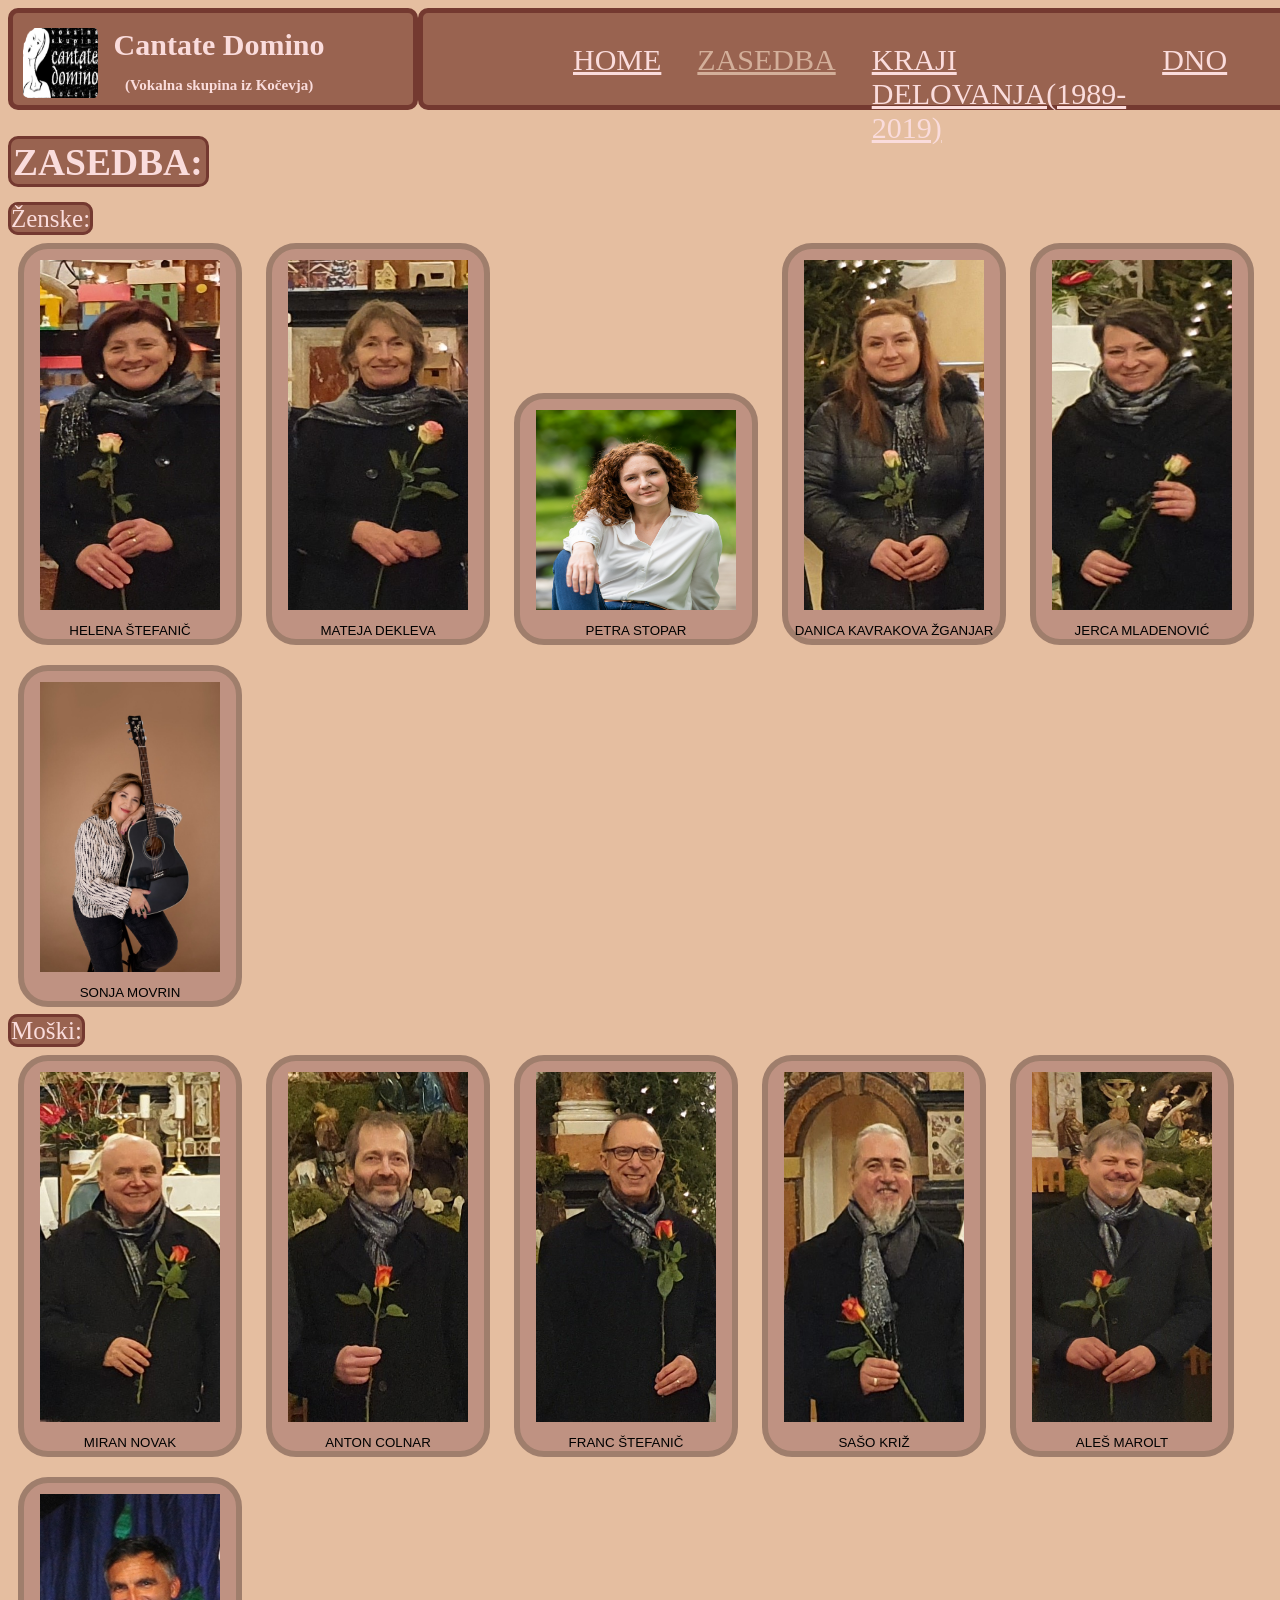
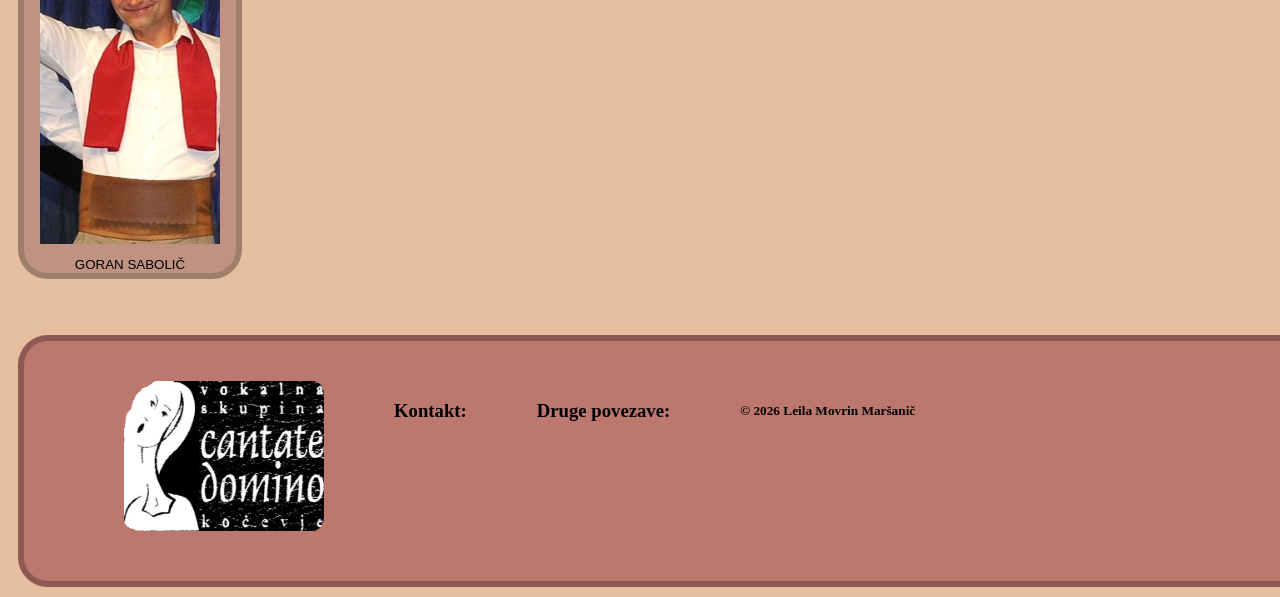
==== Cantate Domino (website)/pod1.html @ 4662f160 "commizt" ====
<!DOCTYPE html>
<html lang="en">
<head>
<title name="Top">Cantate Domino</title>
    <meta charset="UTF-8">
    <meta name="Avtor" content="Leila Movrin Maršanič">
    <link rel="stylesheet" href="Projekt.css"></link>
    <link rel="main" href="pod1.html"></link>
</head>
<body>






<div style="display: flex; position: sticky; top: 0px;">

<!-- NASLOV-->
<div id="width: 20%;">

 <div class="header" id="myHeader" style="width: 400px; height: 92px; display:flex;">

      <div id="slikaheader"><a href="CDL.png" >
        <img src="CDL.png" class="img1" alt="Slika" width="75" height="70">
      </a></div> <div><pre>  </pre></div>
      <div id="He"><pre></pre><h2 style="color:#FADCDC; font-size: 30px;">Cantate Domino<p style="color:#FADCDC; font-size: 15px;">(Vokalna skupina iz Kočevja)</p></h2></div>

  </div> 


</div> 




<!-- NAV BAR-->
<nav  style="width: 90%;">
<div style="padding: 30px 150px;   display:flex; font-size: 30px;  height: 30px; ">
<a href="Projekt.html" style="color:#FADCDC;">HOME</a><pre>  </pre>
<a href="pod1.html" style="color:#d3af9a;">ZASEDBA</a><pre>  </pre>
<a href="pod2.html" style="color:#FADCDC;">KRAJI DELOVANJA(1989-2019) </a><pre>  </pre>
<a href="#footer" style="color:#FADCDC;">DNO</a>
</div>
</nav>


</div>  

<br>

<!-- ZASEDBA--><br>
<div><div  style=" margin-top: -10px; height: 45px; color:#FADCDC; font-size: 25px; border: #743930 3px solid; border-radius: 10px; width: 195px; background-color: #996350;"><h2 style=" margin: 2px;" id="ZASEDBA">ZASEDBA:</h2></div><br>

 <label style=" margin-top: 10px; height: 35px; color:#FADCDC; font-size: 25px; border: #743930 3px solid; border-radius: 10px; width: 155px; background-color: #996350;">Ženske:</label><br>
    <div>
        <button id="openBtn"><img src="HELENA_ŠTEFANIČ.Sopran.jpg" style="margin: 10px;" class="img1" alt="Slika" width="180px" height="350px"><br>HELENA ŠTEFANIČ</button>
        <button id="MATEJAopenBtn"><img src="MATEJA_DEKLEVA.Sopran.jpg" style="margin: 10px;" class="img1" alt="Slika" width="180px" height="350px"><br>MATEJA DEKLEVA</button>
        <button id="PETRAopenBtn"><img src="PETRA_STOPAR.Sopran.png"  style="margin: 10px;"class="img1" alt="Slika" width="200px" height="200px" ><br>PETRA STOPAR</button>
        <button id="DANICAopenBtn"><img src="DANICA_KAVRAKOVA_ŽGANJAR.Alt.jpg"  style="margin: 10px;"class="img1" alt="Slika" width="180px" height="350px"><br>DANICA KAVRAKOVA ŽGANJAR</button>
        <button id="JERCAopenBtn"><img src="JERCA_MLADENOVIĆ.Alt.jpg"  style="margin: 10px;"class="img1" alt="Slika" width="180px" height="350px"><br>JERCA MLADENOVIĆ</button>
        <button id="SONJAopenBtn"><img src="SONJA_MOVRIN.Alt.jpg"  style="margin: 10px;"class="img1" alt="Slika" width="180px" height="290px"><br>SONJA MOVRIN</button>
    </div>

 <label style=" margin-top: 10px; height: 35px; color:#FADCDC; font-size: 25px; border: #743930 3px solid; border-radius: 10px; width: 155px; background-color: #996350;">Moški:</label><br>
    <div>
        <button id="MIRANopenBtn"><img src="MIRAN_NOVAK.Tenor.jpg"  style="margin: 10px;" class="img1" alt="Slika"width="180px" height="350px"><br>MIRAN NOVAK</button>
        <button id="ANTONopenBtn"><img src="ANTON COLNAR.Bas"  style="margin: 10px;"class="img1" alt="Slika" width="180px" height="350px"><br>ANTON COLNAR</button>
        <button id="FRANCopenBtn"><img src="FRANC_ŠTEFANIČ.Bas"  style="margin: 10px;" class="img1" alt="Slika" width="180px" height="350px"><br>FRANC ŠTEFANIČ</button>
        <button id="SAŠOopenBtn"><img src="SAŠO KRIŽ – tenor.jpg" style="margin: 10px;" class="img1" alt="Slika" width="180px" height="350px"><br>SAŠO KRIŽ</button>
        <button id="ALEŠopenBtn"><img src="ALEŠ MAROLT – bas.jpg" style="margin: 10px;" class="img1" alt="Slika" width="180px" height="350px"><br>ALEŠ MAROLT</button>
        <button id="GORANopenBtn"><img src="GORAN SABOLIČ – bariton.jpg"  style="margin: 10px;" class="img1" alt="Slika" width="180px" height="350px"><br>GORAN SABOLIČ</button>
    </div>

<script>
// Počakamo, da se naloži celoten DOM
document.addEventListener("DOMContentLoaded", function() {
 //HELENA
  const modal = document.getElementById("modal");
  const openBtn = document.getElementById("openBtn");
  const closeBtn = document.querySelector(".close");
 //MATEJA
  const MATEJAmodal = document.getElementById("MATEJAmodal");
  const MATEJAopenBtn = document.getElementById("MATEJAopenBtn");
  const MATEJAcloseBtn = document.querySelector(".MATEJAclose");

 //PETRA
  const PETRAmodal = document.getElementById("PETRAmodal");
  const PETRAopenBtn = document.getElementById("PETRAopenBtn");
  const PETRAcloseBtn = document.querySelector(".PETRAclose");
 
 //DANICA
  const DANICAmodal = document.getElementById("DANICAmodal");
  const DANICAopenBtn = document.getElementById("DANICAopenBtn");
  const DANICAcloseBtn = document.querySelector(".DANICAclose");
 //JERCA
  const JERCAmodal = document.getElementById("JERCAmodal");
  const JERCAopenBtn = document.getElementById("JERCAopenBtn");
  const JERCAcloseBtn = document.querySelector(".JERCAclose");
 //SONJA
  const SONJAmodal = document.getElementById("SONJAmodal");
  const SONJAopenBtn = document.getElementById("SONJAopenBtn");
  const SONJAcloseBtn = document.querySelector(".SONJAclose");

 //MIRAN
  const MIRANmodal = document.getElementById("MIRANmodal");
  const MIRANopenBtn = document.getElementById("MIRANopenBtn");
  const MIRANcloseBtn = document.querySelector(".MIRANclose");
 //ANTON
  const ANTONmodal = document.getElementById("ANTONmodal");
  const ANTONopenBtn = document.getElementById("ANTONopenBtn");
  const ANTONcloseBtn = document.querySelector(".ANTONclose");
 //FRANC
  const FRANCmodal = document.getElementById("FRANCmodal");
  const FRANCopenBtn = document.getElementById("FRANCopenBtn");
  const FRANCcloseBtn = document.querySelector(".FRANCclose");
 //SAŠO
  const SAŠOmodal = document.getElementById("SAŠOmodal");
  const SAŠOopenBtn = document.getElementById("SAŠOopenBtn");
  const SAŠOcloseBtn = document.querySelector(".SAŠOclose");

 //ALEŠ
  const ALEŠmodal = document.getElementById("ALEŠmodal");
  const ALEŠopenBtn = document.getElementById("ALEŠopenBtn");
  const ALEŠcloseBtn = document.querySelector(".ALEŠclose");

 //GORAN
  const GORANmodal = document.getElementById("GORANmodal");
  const GORANopenBtn = document.getElementById("GORANopenBtn");
  const GORANcloseBtn = document.querySelector(".GORANclose");

 ////////////////////////////////////////////////////////////////////////////

  //HELENA

  // Odpri modal ob kliku na gumb
  openBtn.addEventListener("click", function () {
    modal.style.display = "block";
  });

  // Zapri modal ob kliku na X
  closeBtn.addEventListener("click", function () {
    modal.style.display = "none";
  });

  // Zapri modal, če kliknemo izven vsebine
  window.addEventListener("click", function (event) {
    if (event.target === modal) {
      modal.style.display = "none";
    }
  });


 //MATEJA
  // Odpri modal ob kliku na gumb
  MATEJAopenBtn.addEventListener("click", function () {
    MATEJAmodal.style.display = "block";
  });

  // Zapri modal ob kliku na X
  MATEJAcloseBtn.addEventListener("click", function () {
    MATEJAmodal.style.display = "none";
  });

  // Zapri modal, če kliknemo izven vsebine
  window.addEventListener("click", function (event) {
    if (event.target === MATEJAmodal) {
      MATEJAmodal.style.display = "none";
    }
  });



 //PETRA
   // Odpri modal ob kliku na gumb
  PETRAopenBtn.addEventListener("click", function () {
    PETRAmodal.style.display = "block";
  });

  // Zapri modal ob kliku na X
  PETRAcloseBtn.addEventListener("click", function () {
    PETRAmodal.style.display = "none";
  });

  // Zapri modal, če kliknemo izven vsebine
  window.addEventListener("click", function (event) {
    if (event.target === PETRAmodal) {
      PETRAmodal.style.display = "none";
    }
  });
 

 //DANICA
   // Odpri modal ob kliku na gumb
  DANICAopenBtn.addEventListener("click", function () {
    DANICAmodal.style.display = "block";
  });

  // Zapri modal ob kliku na X
  DANICAcloseBtn.addEventListener("click", function () {
    DANICAmodal.style.display = "none";
  });

  // Zapri modal, če kliknemo izven vsebine
  window.addEventListener("click", function (event) {
    if (event.target === DANICAmodal) {
      DANICAmodal.style.display = "none";
    }
  });


 //JERCA
  // Odpri modal ob kliku na gumb
  JERCAopenBtn.addEventListener("click", function () {
    JERCAmodal.style.display = "block";
  });

  // Zapri modal ob kliku na X
  JERCAcloseBtn.addEventListener("click", function () {
    JERCAmodal.style.display = "none";
  });

  // Zapri modal, če kliknemo izven vsebine
  window.addEventListener("click", function (event) {
    if (event.target === JERCAmodal) {
      JERCAmodal.style.display = "none";
    }
  });

 //SONJA
   // Odpri modal ob kliku na gumb
  SONJAopenBtn.addEventListener("click", function () {
    SONJAmodal.style.display = "block";
  });

  // Zapri modal ob kliku na X
  SONJAcloseBtn.addEventListener("click", function () {
    SONJAmodal.style.display = "none";
  });

  // Zapri modal, če kliknemo izven vsebine
  window.addEventListener("click", function (event) {
    if (event.target === SONJAmodal) {
      SONJAmodal.style.display = "none";
    }
  });


 //MIRAN
  // Odpri modal ob kliku na gumb
  MIRANopenBtn.addEventListener("click", function () {
    MIRANmodal.style.display = "block";
  });

  // Zapri modal ob kliku na X
  MIRANcloseBtn.addEventListener("click", function () {
    MIRANmodal.style.display = "none";
  });

  // Zapri modal, če kliknemo izven vsebine
  window.addEventListener("click", function (event) {
    if (event.target === MIRANmodal) {
      MIRANmodal.style.display = "none";
    }
  });

 //ANTON
   // Odpri modal ob kliku na gumb
  ANTONopenBtn.addEventListener("click", function () {
    ANTONmodal.style.display = "block";
  });

  // Zapri modal ob kliku na X
  ANTONcloseBtn.addEventListener("click", function () {
    ANTONmodal.style.display = "none";
  });

  // Zapri modal, če kliknemo izven vsebine
  window.addEventListener("click", function (event) {
    if (event.target === ANTONmodal) {
      ANTONmodal.style.display = "none";
    }
  });

 //FRANC
   // Odpri modal ob kliku na gumb
  FRANCopenBtn.addEventListener("click", function () {
    FRANCmodal.style.display = "block";
  });

  // Zapri modal ob kliku na X
  FRANCcloseBtn.addEventListener("click", function () {
    FRANCmodal.style.display = "none";
  });

  // Zapri modal, če kliknemo izven vsebine
  window.addEventListener("click", function (event) {
    if (event.target === FRANCmodal) {
      FRANCmodal.style.display = "none";
    }
  });

 //SAŠO
   // Odpri modal ob kliku na gumb
  SAŠOopenBtn.addEventListener("click", function () {
    SAŠOmodal.style.display = "block";
  });

  // Zapri modal ob kliku na X
  SAŠOcloseBtn.addEventListener("click", function () {
    SAŠOmodal.style.display = "none";
  });

  // Zapri modal, če kliknemo izven vsebine
  window.addEventListener("click", function (event) {
    if (event.target === SAŠOmodal) {
      SAŠOmodal.style.display = "none";
    }
  });

  //ALEŠ
   // Odpri modal ob kliku na gumb
  ALEŠopenBtn.addEventListener("click", function () {
    ALEŠmodal.style.display = "block";
  });

  // Zapri modal ob kliku na X
  ALEŠcloseBtn.addEventListener("click", function () {
    ALEŠmodal.style.display = "none";
  });

  // Zapri modal, če kliknemo izven vsebine
  window.addEventListener("click", function (event) {
    if (event.target === ALEŠmodal) {
      ALEŠmodal.style.display = "none";
    }
  });

 //GORAN
   // Odpri modal ob kliku na gumb
  GORANopenBtn.addEventListener("click", function () {
    GORANmodal.style.display = "block";
  });

  // Zapri modal ob kliku na X
  GORANcloseBtn.addEventListener("click", function () {
    GORANmodal.style.display = "none";
  });

  // Zapri modal, če kliknemo izven vsebine
  window.addEventListener("click", function (event) {
    if (event.target === GORANmodal) {
      GORANmodal.style.display = "none";
    }
  });

});

 </script>

 <!--Ženke-->
   <!-- Modal okno-HELENA ŠTEFANIČ -->
   <div id="modal" class="modal">
     <div class="modal-content">
       <span class="close">&times;</span>
       <a href="HELENA_ŠTEFANIČ.Sopran.jpg"><img src="HELENA_ŠTEFANIČ.Sopran.jpg" class="img1" alt="Slika" width="180px" height="350px"></a>
       <p>HELENA ŠTEFANIČ-Sopran</p>
     </div>
    </div>
    <!-- Modal okno-MATEJA DEKLEVA -->
   <div id="MATEJAmodal" class="modal">
     <div class="modal-content">
       <span class="MATEJAclose">&times;</span>
       <a href="MATEJA_DEKLEVA.Sopran.jpg"><img src="MATEJA_DEKLEVA.Sopran.jpg" class="img1" alt="Slika"width="180px" height="350px"></a>
       <p>MATEJA DEKLEVA-Sopran</p>
     </div>
    </div>
    <!-- Modal okno-PETRA STOPAR -->
   <div id="PETRAmodal" class="modal">
     <div class="modal-content">
       <span class="PETRAclose">&times;</span>
       <a href="PETRA_STOPAR.Sopran.png"><img src="PETRA_STOPAR.Sopran.png" class="img1" alt="Slika" width="200px" height="200px"></a>
       <p>PETRA STOPAR-Sopran</p>
     </div>
    </div>
    <!-- Modal okno-DANICA KAVRAKOVA ŽGANJAR -->
   <div id="DANICAmodal" class="modal">
     <div class="modal-content">
       <span class="DANICAclose">&times;</span>
       <a href="DANICA_KAVRAKOVA_ŽGANJAR.Alt.jpg"><img src="DANICA_KAVRAKOVA_ŽGANJAR.Alt.jpg" class="img1" alt="Slika" width="180px" height="350px"></a>
       <p>DANICA KAVRAKOVA ŽGANJAR-Alt</p>
     </div>
    </div>
    <!-- Modal okno-JERCA MLADENOVIĆ -->
   <div id="JERCAmodal" class="modal">
     <div class="modal-content">
       <span class="JERCAclose">&times;</span>
       <a href="JERCA_MLADENOVIĆ.Alt.jpg"><img src="JERCA_MLADENOVIĆ.Alt.jpg" class="img1" alt="Slika" width="180px" height="350px"></a>
       <p>JERCA MLADENOVIĆ-Alt</p>
     </div>
    </div>
    <!-- Modal okno-SONJA MOVRIN -->
   <div id="SONJAmodal" class="modal">
     <div class="modal-content">
       <span class="SONJAclose">&times;</span>
       <a href="SONJA_MOVRIN.Alt.jpg"><img src="SONJA_MOVRIN.Alt.jpg" class="img1" alt="Slika" width="180px" height="290px"></a>
       <p>SONJA MOVRIN-Alt</p>
     </div>
    </div>
 <!--Moški-->
       <!-- Modal okno-MIRAN NOVAK -->
   <div id="MIRANmodal" class="modal">
     <div class="modal-content">
       <span class="MIRANclose">&times;</span>
       <a href="MIRAN_NOVAK.Tenor.jpg"><img src="MIRAN_NOVAK.Tenor.jpg" class="img1" alt="Slika"width="180px" height="350px"></a>
       <p>MIRAN NOVAK-Tenor</p>
     </div>
    </div>
    <!-- Modal okno-ANTON COLNAR -->
   <div id="ANTONmodal" class="modal">
     <div class="modal-content">
       <span class="ANTONclose">&times;</span>
       <a href="ANTON COLNAR.Bas"><img src="ANTON COLNAR.Bas" class="img1" alt="Slika" width="180px" height="350px"></a>
       <p>ANTON COLNAR-Bas</p>
     </div>
    </div>
    <!-- Modal okno-FRANC ŠTEFANIČ -->
   <div id="FRANCmodal" class="modal">
     <div class="modal-content">
       <span class="FRANCclose">&times;</span>
       <a href="FRANC_ŠTEFANIČ.Bas"><img src="FRANC_ŠTEFANIČ.Bas" class="img1" alt="Slika" width="180px" height="350px"></a>
       <p>FRANC ŠTEFANIČ-Bas</p>
     </div>
    </div>
    <!-- Modal okno-SAŠO KRIŽ -->
   <div id="SAŠOmodal" class="modal">
     <div class="modal-content">
       <span class="SAŠOclose">&times;</span>
       <a href="SAŠO KRIŽ – tenor.jpg"><img src="SAŠO KRIŽ – tenor.jpg" class="img1" alt="Slika" width="180px" height="350px"></a>
       <p>SAŠO KRIŽ-Tenor(Pridruži se nam pri posameznih projektih)</p>
     </div>
    </div>
    <!-- Modal okno-ALEŠ MAROLT-->
   <div id="ALEŠmodal" class="modal">
     <div class="modal-content">
       <span class="ALEŠclose">&times;</span>
       <a href="ALEŠ MAROLT – bas.jpg"><img src="ALEŠ MAROLT – bas.jpg" class="img1" alt="Slika" width="180px" height="350px"></a>
       <p>ALEŠ MAROLT-Bas(Pridruži se nam pri posameznih projektih)</p>
     </div>
    </div>
    <!-- Modal okno-GORAN SABOLIČ -->
   <div id="GORANmodal" class="modal">
     <div class="modal-content">
       <span class="GORANclose">&times;</span>
       <a href="GORAN SABOLIČ – bariton.jpg"><img src="GORAN SABOLIČ – bariton.jpg" class="img1" alt="Slika" width="180px" height="350px"></a>
       <p>GORAN SABOLIČ-Bariton(Pridruži se nam pri posameznih projektih)</p>
     </div>
    </div>
</div>
<br> <br>


<!-- DNO/FOOTER-->
<footer>
<div id="footer">
    <div class="item-fs">
    <img width="200" height="150" src="CDL.png" class="img1" alt="Slika">
    </div>

    <div class="item-f">
    <h3>Kontakt:</h3>
    </div>

    <div class="item-f">
    <h3>Druge povezave:</h3>
    </div>
    
    <div class="item-f">
    <h5>© 2026 Leila Movrin Maršanič</h5>
    </div>
</div>     
</footer>
    </body>
</html>
---- Cantate Domino (website)/Projekt.css ----
.modal {
  display: none; 
  position: fixed;
  z-index: 1000;
  left: 0;
  top: 0;
  width: 100%;
  height: 100%;
  background-color: rgba(0,0,0,0.5);
}

.modal-content {
  background-color: #c9a497; 
  border: 6px solid #9f7e6c;   
  width: 300px;
  margin: 15% auto;
  padding: 20px;
  position: relative;
  border-radius: 8px;                    
}

.MATEJAmodal-content {
  background-color: #c9a497; 
  border: 6px solid #9f7e6c;   
  width: 300px;
  margin: 15% auto;
  padding: 20px;
  position: relative;
  border-radius: 8px;                    
}

.PETRAmodal-content {
  background-color: #c9a497; 
  border: 6px solid #9f7e6c;   
  width: 300px;
  margin: 15% auto;
  padding: 20px;
  position: relative;
  border-radius: 8px;                    
}

.DANICAmodal-content {
  background-color: #c9a497; 
  border: 6px solid #9f7e6c;   
  width: 300px;
  margin: 15% auto;
  padding: 20px;
  position: relative;
  border-radius: 8px;                    
}

.JERICAmodal-content {
  background-color: #c9a497; 
  border: 6px solid #9f7e6c;   
  width: 300px;
  margin: 15% auto;
  padding: 20px;
  position: relative;
  border-radius: 8px;                    
}

.SONJAmodal-content {
  background-color: #c9a497; 
  border: 6px solid #9f7e6c;   
  width: 300px;
  margin: 15% auto;
  padding: 20px;
  position: relative;
  border-radius: 8px;                    
}

.MIRANmodal-content {
  background-color: #c9a497; 
  border: 6px solid #9f7e6c;   
  width: 300px;
  margin: 15% auto;
  padding: 20px;
  position: relative;
  border-radius: 8px;                    
}

.ANTONmodal-content {
  background-color: #c9a497; 
  border: 6px solid #9f7e6c;   
  width: 300px;
  margin: 15% auto;
  padding: 20px;
  position: relative;
  border-radius: 8px;                    
}

.FRANCmodal-content {
  background-color: #c9a497; 
  border: 6px solid #9f7e6c;   
  width: 300px;
  margin: 15% auto;
  padding: 20px;
  position: relative;
  border-radius: 8px;                    
}

.SAŠOmodal-content {
  background-color: #c9a497; 
  border: 6px solid #9f7e6c;   
  width: 300px;
  margin: 15% auto;
  padding: 20px;
  position: relative;
  border-radius: 8px;                    
}

.ALEŠmodal-content {
  background-color: #c9a497; 
  border: 6px solid #9f7e6c;   
  width: 300px;
  margin: 15% auto;
  padding: 20px;
  position: relative;
  border-radius: 8px;
                      
}

.GORANmodal-content {
  background-color: #c9a497; 
  border: 6px solid #9f7e6c;   
  width: 300px;
  margin: 15% auto;
  padding: 20px;
  position: relative;
  border-radius: 8px;                
  color: #FADCDC;    
}


.modal-content2 {
  background-color: #bc776e; 
  border: 6px solid #8d5952;   
  width: 700px;
  margin: 10% auto;
  padding: 20px;
  position: relative;
  border-radius: 8px;                    
}

.modal-content7 {
  background-color: #bc776e; 
  border: 6px solid #8d5952;   
  width: 700px;
  margin: 5% auto;
  padding: 20px;
  position: relative;
  border-radius: 8px;                    
}
.modal-content22 {
  background-color: #bc776e; 
  border: 6px solid #8d5952;   
  width: 1200px;
  margin: 10% auto;
  padding: 20px;
  position: relative;
  border-radius: 8px;                    
}
/*----------------------------------------------------------------------------------------------------------*/
.close {
  position: absolute;
  right: 10px;
  top: 5px;
  font-size: 22px;
  cursor: pointer;
}

.MATEJAclose {
  position: absolute;
  right: 10px;
  top: 5px;
  font-size: 22px;
  cursor: pointer;
}

.PETRAclose {
  position: absolute;
  right: 10px;
  top: 5px;
  font-size: 22px;
  cursor: pointer;
}

.DANICAclose {
  position: absolute;
  right: 10px;
  top: 5px;
  font-size: 22px;
  cursor: pointer;
}

.JERCAclose {
  position: absolute;
  right: 10px;
  top: 5px;
  font-size: 22px;
  cursor: pointer;
}

.SONJAclose {
  position: absolute;
  right: 10px;
  top: 5px;
  font-size: 22px;
  cursor: pointer;
}

.MIRANclose {
  position: absolute;
  right: 10px;
  top: 5px;
  font-size: 22px;
  cursor: pointer;
}

.ANTONclose {
  position: absolute;
  right: 10px;
  top: 5px;
  font-size: 22px;
  cursor: pointer;
}

.FRANCclose {
  position: absolute;
  right: 10px;
  top: 5px;
  font-size: 22px;
  cursor: pointer;
}

.SAŠOclose {
  position: absolute;
  right: 10px;
  top: 5px;
  font-size: 22px;
  cursor: pointer;
}

.ALEŠclose {
  position: absolute;
  right: 10px;
  top: 5px;
  font-size: 22px;
  cursor: pointer;
}

.GORANclose {
  position: absolute;
  right: 10px;
  top: 5px;
  font-size: 22px;
  cursor: pointer;
}

.close2 {
  position: absolute;
  right: 10px;
  top: 5px;
  font-size: 22px;
  cursor: pointer;
}

.close2 {
  position: absolute;
  right: 10px;
  top: 5px;
  font-size: 22px;
  cursor: pointer;
}

.close3 {
  position: absolute;
  right: 10px;
  top: 5px;
  font-size: 22px;
  cursor: pointer;
}

.close4 {
  position: absolute;
  right: 10px;
  top: 5px;
  font-size: 22px;
  cursor: pointer;
}

.close5 {
  position: absolute;
  right: 10px;
  top: 5px;
  font-size: 22px;
  cursor: pointer;
}

.close6 {
  position: absolute;
  right: 10px;
  top: 5px;
  font-size: 22px;
  cursor: pointer;
}

.close7 {
  position: absolute;
  right: 10px;
  top: 5px;
  font-size: 22px;
  cursor: pointer;
}

.close8 {
  position: absolute;
  right: 10px;
  top: 5px;
  font-size: 22px;
  cursor: pointer;
}

.close9 {
  position: absolute;
  right: 10px;
  top: 5px;
  font-size: 22px;
  cursor: pointer;
}

.close10 {
  position: absolute;
  right: 10px;
  top: 5px;
  font-size: 22px;
  cursor: pointer;
}

.close11 {
  position: absolute;
  right: 10px;
  top: 5px;
  font-size: 22px;
  cursor: pointer;
}

.close12 {
  position: absolute;
  right: 10px;
  top: 5px;
  font-size: 22px;
  cursor: pointer;
}

.close13 {
  position: absolute;
  right: 10px;
  top: 5px;
  font-size: 22px;
  cursor: pointer;
}

.close14 {
  position: absolute;
  right: 10px;
  top: 5px;
  font-size: 22px;
  cursor: pointer;
}

.close15 {
  position: absolute;
  right: 10px;
  top: 5px;
  font-size: 22px;
  cursor: pointer;
}

.close16 {
  position: absolute;
  right: 10px;
  top: 5px;
  font-size: 22px;
  cursor: pointer;
}

.close17 {
  position: absolute;
  right: 10px;
  top: 5px;
  font-size: 22px;
  cursor: pointer;
}

.close18 {
  position: absolute;
  right: 10px;
  top: 5px;
  font-size: 22px;
  cursor: pointer;
}

.close19 {
  position: absolute;
  right: 10px;
  top: 5px;
  font-size: 22px;
  cursor: pointer;
}

.close20 {
  position: absolute;
  right: 10px;
  top: 5px;
  font-size: 22px;
  cursor: pointer;
}

.close21 {
  position: absolute;
  right: 10px;
  top: 5px;
  font-size: 22px;
  cursor: pointer;
}

.close22 {
  position: absolute;
  right: 10px;
  top: 5px;
  font-size: 22px;
  cursor: pointer;
}

.close23 {
  position: absolute;
  right: 10px;
  top: 5px;
  font-size: 22px;
  cursor: pointer;
}

.close24 {
  position: absolute;
  right: 10px;
  top: 5px;
  font-size: 22px;
  cursor: pointer;
}

#He{
  text-align: center;
  margin:-10px;
  display: inline;

}
#myHeader{
  display: flex;
  background-color: #996350;
  border-radius: 10px;
  border: #743930 5px solid;
  
  
}
#slikaheader{
  width:75px;
  height: 70px;
  border-radius: 10px;
  padding: 15px 10px;
}
#mymainheader{
  top: 0;
  display: flex; 
  text-align: right; 
  height: 150px; 
}

body {
  background-color: #E5BEA0;
}

nav {
  background-color: #996350;
  border: #743930 5px solid;
  border-radius: 10px;
  padding-top: 0px;
  top: 0;
}
#openBtn {
  text-align: center;
  border:  #9f7e6c 6px solid; 
  border-radius:30px; 
  background-color:#bf9282 ;
  margin: 10px;
}

 #MATEJAopenBtn {
  text-align: center;
  border:  #9f7e6c 6px solid; 
  border-radius:30px; 
  background-color:#bf9282 ;
  margin: 10px;
}

#PETRAopenBtn {
  text-align: center;
  border:  #9f7e6c 6px solid; 
  border-radius:30px; 
  background-color:#bf9282 ;
  margin: 10px;
}

#DANICAopenBtn {
  text-align: center;
  border:  #9f7e6c 6px solid; 
  border-radius:30px; 
  background-color:#bf9282 ;
  margin: 10px;
}

#JERCAopenBtn {
  text-align: center;
  border:  #9f7e6c 6px solid; 
  border-radius:30px; 
  background-color:#bf9282 ;
  margin: 10px;
}

#SONJAopenBtn {
  text-align: center;
  border:  #9f7e6c 6px solid; 
  border-radius:30px; 
  background-color:#bf9282 ;
  margin: 10px;
}

#MIRANopenBtn {
  text-align: center;
  border:  #9f7e6c 6px solid; 
  border-radius:30px; 
  background-color:#bf9282 ;
  margin: 10px;
}

#ANTONopenBtn {
  text-align: center;
  border:  #9f7e6c 6px solid; 
  border-radius:30px; 
  background-color:#bf9282 ;
  margin: 10px;
}

#FRANCopenBtn {
  text-align: center;
  border:  #9f7e6c 6px solid; 
  border-radius:30px; 
  background-color:#bf9282 ;
  margin: 10px;
}

#SAŠOopenBtn {
  text-align: center;
  border:  #9f7e6c 6px solid; 
  border-radius:30px; 
  background-color:#bf9282 ;
  margin: 10px;
}

#ALEŠopenBtn {
  text-align: center;
  border:  #9f7e6c 6px solid; 
  border-radius:30px; 
  background-color:#bf9282 ;
  margin: 10px;
}

#GORANopenBtn {
  text-align: center;
  border:  #9f7e6c 6px solid; 
  border-radius:30px; 
  background-color:#bf9282 ;
  margin: 10px;
}

#openBtn2 {
  text-align: center;
  border:  #8d5952 6px solid; 
  border-radius:30px; 
  background-color:#bc776e ;
  margin: 10px;
  height: 300px;
  width: 400px;
}

#openBtn3 {
  text-align: center;
  border:  #8d5952 6px solid; 
  border-radius:30px; 
  background-color:#bc776e ;
  margin: 10px;
  height: 300px;
  width: 400px;
}

#openBtn4 {
  text-align: center;
  border:  #8d5952 6px solid; 
  border-radius:30px; 
  background-color:#bc776e ;
  margin: 10px;
  height: 300px;
  width: 400px;
}

#openBtn5 {
  text-align: center;
  border:  #8d5952 6px solid; 
  border-radius:30px; 
  background-color:#bc776e ;
  margin: 10px;
  height: 300px;
  width: 400px;
}

#openBtn6 {
  text-align: center;
  border:  #8d5952 6px solid; 
  border-radius:30px; 
  background-color:#bc776e ;
  margin: 10px;
  height: 300px;
  width: 400px;
}

#openBtn7 {
  text-align: center;
  border:  #8d5952 6px solid; 
  border-radius:30px; 
  background-color:#bc776e ;
  margin: 10px;
  height: 300px;
  width: 400px;
}

#openBtn8 {
  text-align: center;
  border:  #8d5952 6px solid; 
  border-radius:30px; 
  background-color:#bc776e ;
  margin: 10px;
  height: 300px;
  width: 400px;
}

#openBtn9 {
  text-align: center;
  border:  #8d5952 6px solid; 
  border-radius:30px; 
  background-color:#bc776e ;
  margin: 10px;
  height: 300px;
  width: 400px;
}

#openBtn10 {
  text-align: center;
  border:  #8d5952 6px solid; 
  border-radius:30px; 
  background-color:#bc776e ;
  margin: 10px;
  height: 300px;
  width: 400px;
}

#openBtn11 {
  text-align: center;
  border:  #8d5952 6px solid; 
  border-radius:30px; 
  background-color:#bc776e ;
  margin: 10px;
  height: 300px;
  width: 400px;
}
#openBtn12 {
  text-align: center;
  border:  #8d5952 6px solid; 
  border-radius:30px; 
  background-color:#bc776e ;
  margin: 10px;
  height: 300px;
  width: 400px;
}

#openBtn13 {
  text-align: center;
  border:  #8d5952 6px solid; 
  border-radius:30px; 
  background-color:#bc776e ;
  margin: 10px;
  height: 300px;
  width: 400px;
}

#openBtn14 {
  text-align: center;
  border:  #8d5952 6px solid; 
  border-radius:30px; 
  background-color:#bc776e ;
  margin: 10px;
  height: 300px;
  width: 400px;
}

#openBtn15 {
  text-align: center;
  border:  #8d5952 6px solid; 
  border-radius:30px; 
  background-color:#bc776e ;
  margin: 10px;
  height: 300px;
  width: 400px;
}

#openBtn16 {
  text-align: center;
  border:  #8d5952 6px solid; 
  border-radius:30px; 
  background-color:#bc776e ;
  margin: 10px;
  height: 300px;
  width: 400px;
}

#openBtn17 {
  text-align: center;
  border:  #8d5952 6px solid; 
  border-radius:30px; 
  background-color:#bc776e ;
  margin: 10px;
  height: 300px;
  width: 400px;
}

#openBtn18 {
  text-align: center;
  border:  #8d5952 6px solid; 
  border-radius:30px; 
  background-color:#bc776e ;
  margin: 10px;
  height: 300px;
  width: 400px;
}

#openBtn19 {
  text-align: center;
  border:  #8d5952 6px solid; 
  border-radius:30px; 
  background-color:#bc776e ;
  margin: 10px;
  height: 300px;
  width: 400px;
}

#openBtn20 {
  text-align: center;
  border:  #8d5952 6px solid; 
  border-radius:30px; 
  background-color:#bc776e ;
  margin: 10px;
  height: 300px;
  width: 400px;
}

#openBtn21 {
  text-align: center;
  border:  #8d5952 6px solid; 
  border-radius:30px; 
  background-color:#bc776e ;
  margin: 10px;
  height: 300px;
  width: 400px;
}

#openBtn22 {
  text-align: center;
  border:  #8d5952 6px solid; 
  border-radius:30px; 
  background-color:#bc776e ;
  margin: 10px;
  height: 300px;
  width: 400px;
}

#openBtn23 {
  text-align: center;
  border:  #8d5952 6px solid; 
  border-radius:30px; 
  background-color:#bc776e ;
  margin: 10px;
  height: 300px;
  width: 400px;
}

#openBtn24 {
  text-align: center;
  border:  #8d5952 6px solid; 
  border-radius:30px; 
  background-color:#bc776e ;
  margin: 10px;
  height: 300px;
  width: 400px;
}

#footer {
  text-align: center;
  border:  #8d5952 6px solid; 
  border-radius:30px; 
  background-color:#bc776e ;
  margin: 10px;
  height: 200px;
  width:1580px;
  display: flex;
  gap: 70px;
  padding-left:100px;
  padding-top:40px;
}
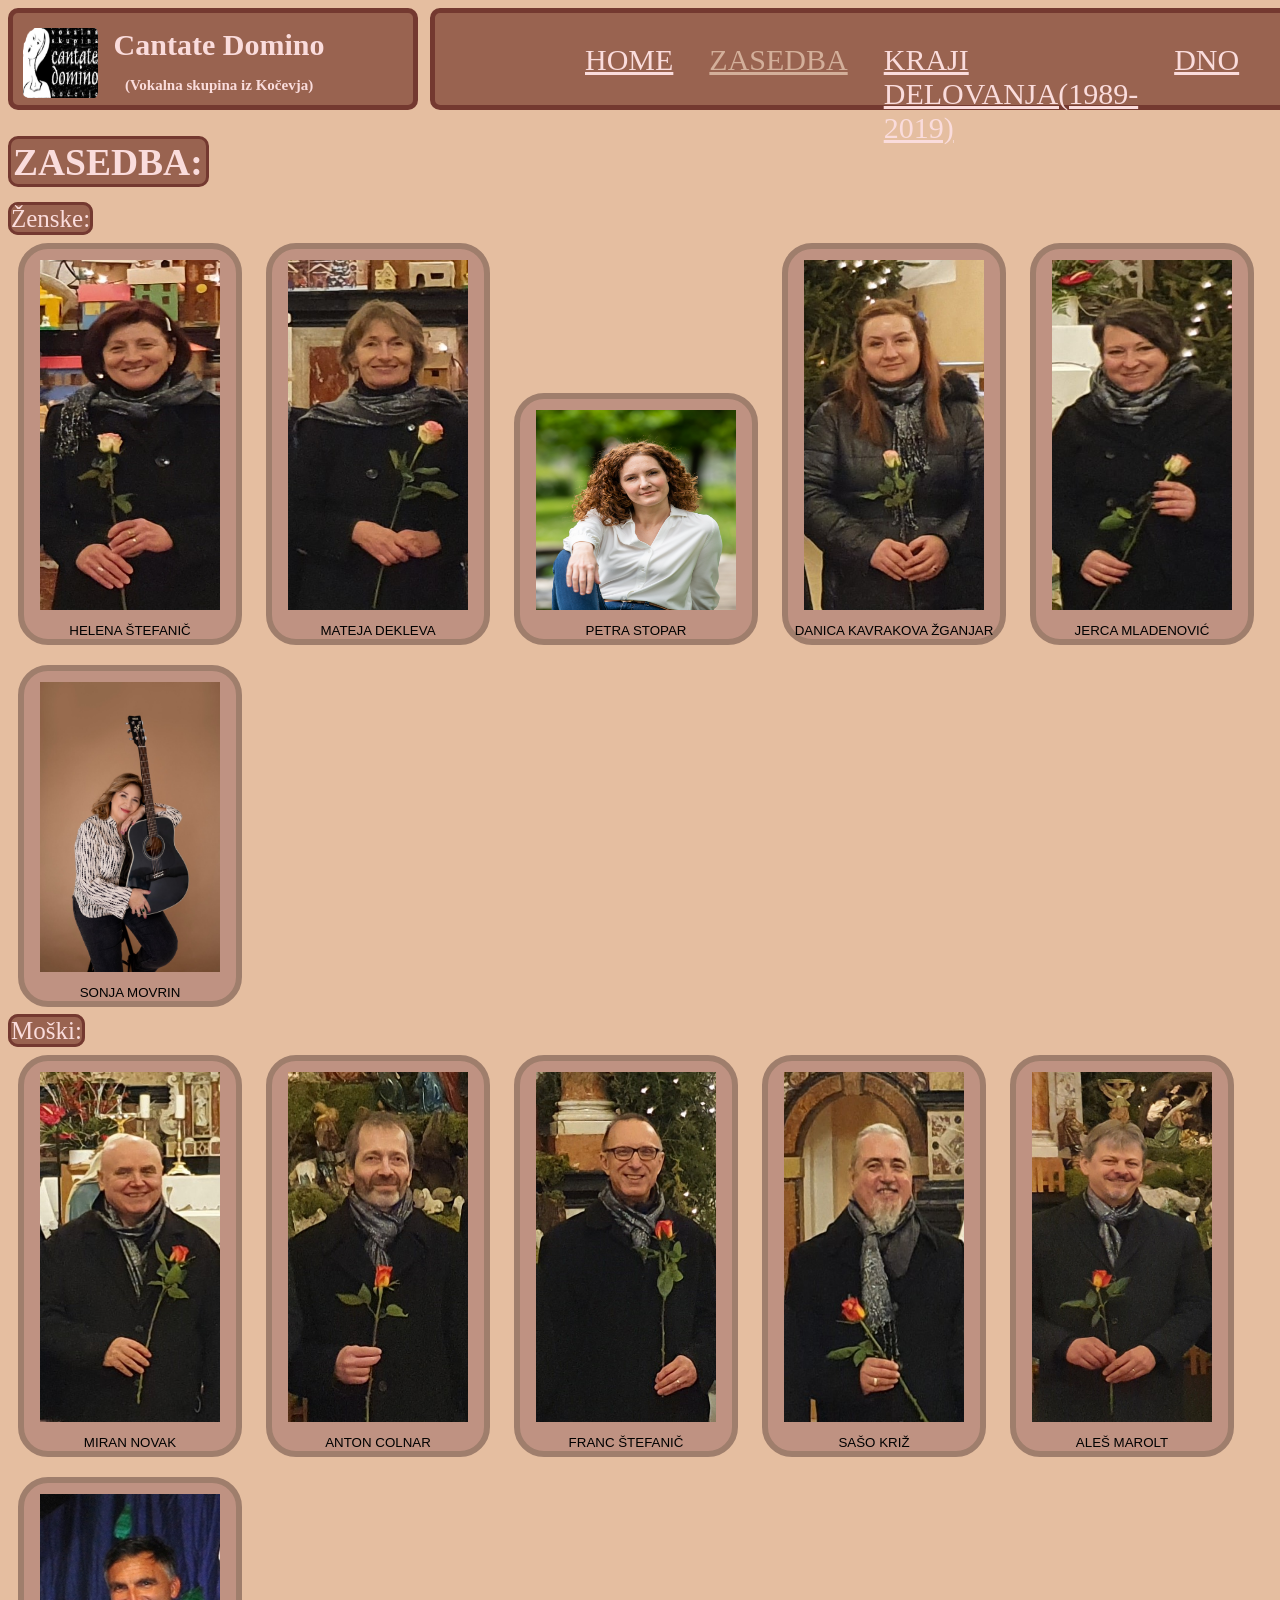
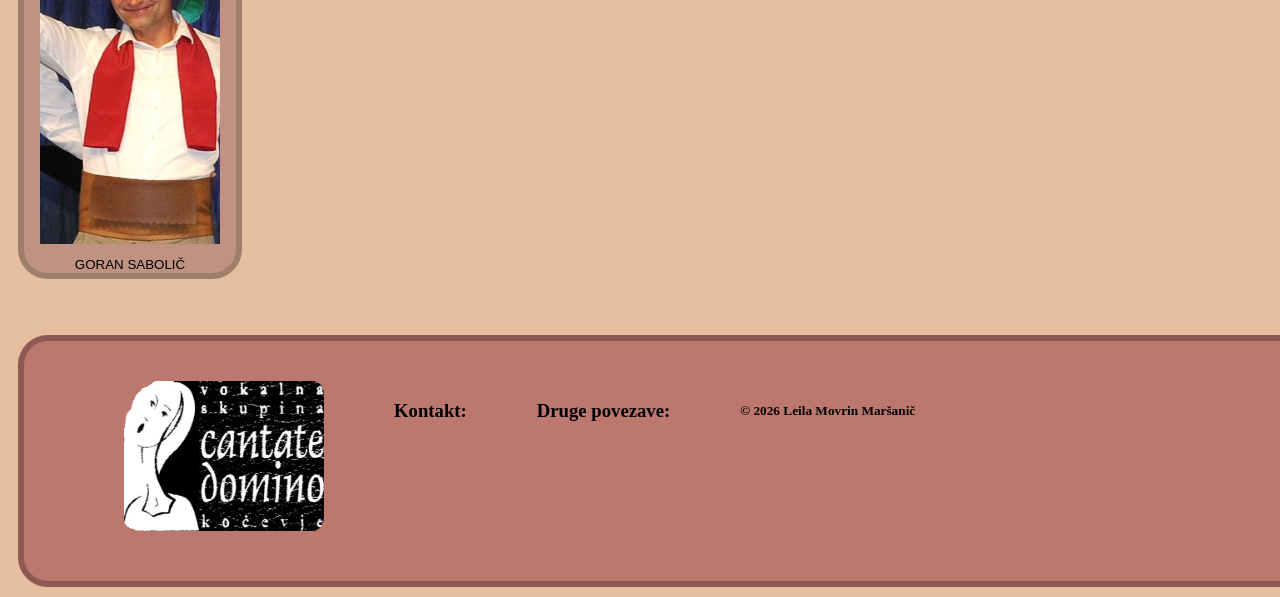
==== commit 173f6193: "commin now" ====
--- a/Cantate Domino (website)/pod1.html
+++ b/Cantate Domino (website)/pod1.html
@@ -30,7 +30,7 @@
 
 
 </div> 
-
+<div width="10px" style="color: #E5BEA0;">...</div>
 
 
 
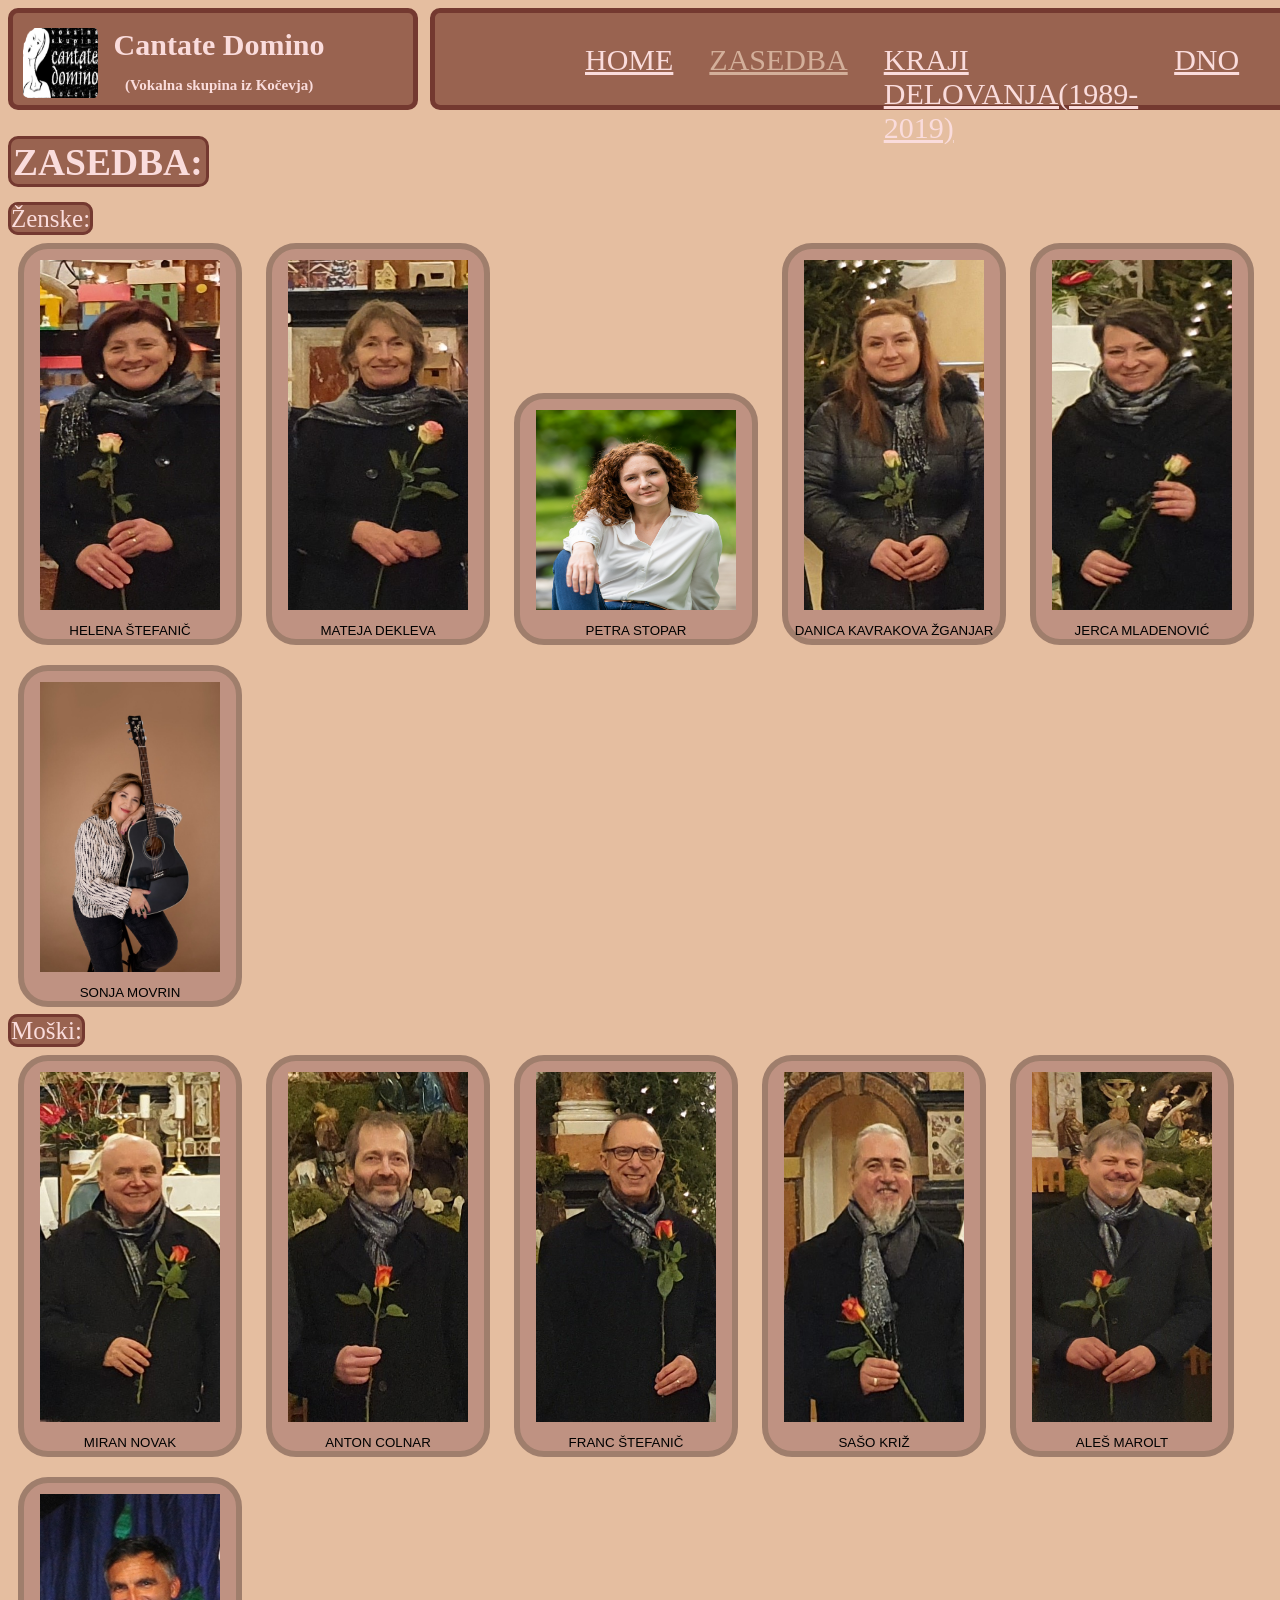
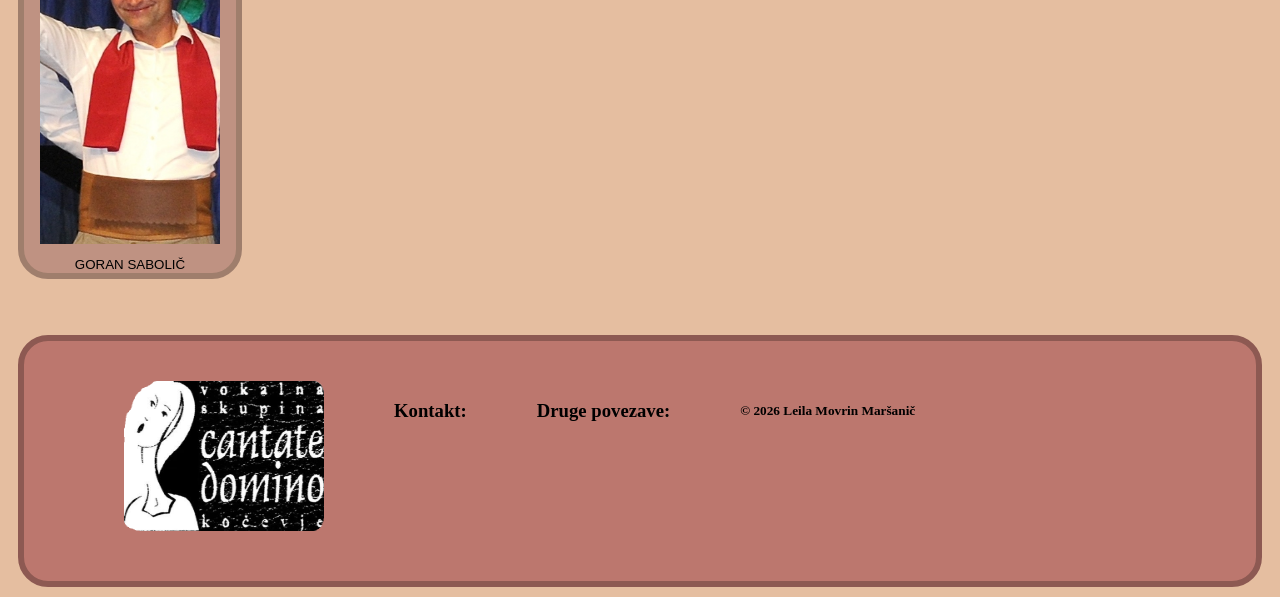
==== commit 4217ac5b: "commit :)" ====
--- a/Cantate Domino (website)/pod1.html
+++ b/Cantate Domino (website)/pod1.html
@@ -3,6 +3,7 @@
 <head>
 <title name="Top">Cantate Domino</title>
     <meta charset="UTF-8">
+    <meta name="viewport" content="width=device-width, initial-scale=1.0">
     <meta name="Avtor" content="Leila Movrin Maršanič">
     <link rel="stylesheet" href="Projekt.css"></link>
     <link rel="main" href="pod1.html"></link>
--- a/Cantate Domino (website)/Projekt.css
+++ b/Cantate Domino (website)/Projekt.css
@@ -820,10 +820,182 @@
   background-color:#bc776e ;
   margin: 10px;
   height: 200px;
-  width:1580px;
+  width:auto;
   display: flex;
   gap: 70px;
   padding-left:100px;
   padding-top:40px;
 }
 
+/* ===== MOBILE RESPONSIVE (768px and below) ===== */
+@media (max-width: 768px) {
+  
+  * {
+    box-sizing: border-box;
+  }
+  
+  /* Override all flex containers */
+  body > div {
+    display: flex !important;
+    flex-direction: column !important;
+    width: 100% !important;
+  }
+  
+  div[style*="display: flex"] {
+    display: flex !important;
+    flex-direction: column !important;
+    width: 100% !important;
+    margin: 0 !important;
+    align-items: center !important;
+  }
+  
+  /* Header section */
+  div[style*="position: sticky"] {
+    position: relative !important;
+    flex-direction: column !important;
+    width: 100% !important;
+    gap: 0 !important;
+  }
+  
+  #myHeader {
+    width: 100% !important;
+    height: auto !important;
+    flex-direction: column !important;
+    align-items: center !important;
+    margin: 0 !important;
+  }
+  
+  #He, #He h2, #He p {
+    font-size: 22px !important;
+    margin: 5px 0 !important;
+  }
+  
+  #He p {
+    font-size: 14px !important;
+  }
+  
+  #slikaheader {
+    width: 100px !important;
+    height: 95px !important;
+  }
+  
+  /* Navigation */
+  nav {
+    width: 100% !important;
+    margin: 10px 0 !important;
+    padding: 10px !important;
+    order: 2 !important;
+  }
+  
+  nav div {
+    padding: 15px !important;
+    display: flex !important;
+    flex-direction: column !important;
+    font-size: 16px !important;
+    height: auto !important;
+    gap: 8px !important;
+    width: 100% !important;
+  }
+  
+  nav a {
+    padding: 10px !important;
+    font-size: 18px !important;
+    display: block !important;
+  }
+  
+  /* Main content area */
+  div[style*="width:800px"] {
+    width: 100% !important;
+    margin: 0 !important;
+    padding: 10px !important;
+  }
+  
+  div[style*="width:800px"] img {
+    width: 100% !important;
+    height: auto !important;
+  }
+  
+  /* Form container */
+  div[style*="width:310px"] {
+    width: 100% !important;
+    margin: 0 !important;
+    height: auto !important;
+    padding: 20px !important;
+  }
+  
+  div[style*="width:310px"] input {
+    width: 100% !important;
+    font-size: 16px !important;
+    padding: 10px !important;
+  }
+  
+  div[style*="width:310px"] label {
+    font-size: 16px !important;
+  }
+  
+  /* Description text */
+  div[style*="width: 700px"] {
+    width: 100% !important;
+    margin: 20px 0 !important;
+    padding: 15px !important;
+  }
+  
+  /* Footer */
+  #footer {
+    width: 100% !important;
+    height: auto !important;
+    flex-direction: column !important;
+    gap: 15px !important;
+    padding: 20px 10px !important;
+    margin: 10px 0 !important;
+  }
+  
+  #footer img {
+    width: 100% !important;
+    height: auto !important;
+    max-width: 200px !important;
+  }
+  
+  /* Buttons */
+  button, input[type="submit"] {
+    font-size: 18px !important;
+    padding: 15px !important;
+    width: 100% !important;
+  }
+  
+  body {
+    padding: 0 !important;
+    width: 100%;
+  }
+}
+
+/* ===== SMALL PHONES (480px and below) ===== */
+@media (max-width: 480px) {
+  
+  #He, #He h2 {
+    font-size: 18px !important;
+  }
+  
+  #He p {
+    font-size: 12px !important;
+  }
+  
+  nav div {
+    padding: 10px !important;
+    font-size: 14px !important;
+  }
+  
+  nav a {
+    font-size: 16px !important;
+  }
+  
+  div[style*="width:310px"] input,
+  div[style*="width:310px"] label {
+    font-size: 14px !important;
+  }
+  
+  div[style*="width: 700px"] {
+    font-size: 14px !important;
+  }
+}
+
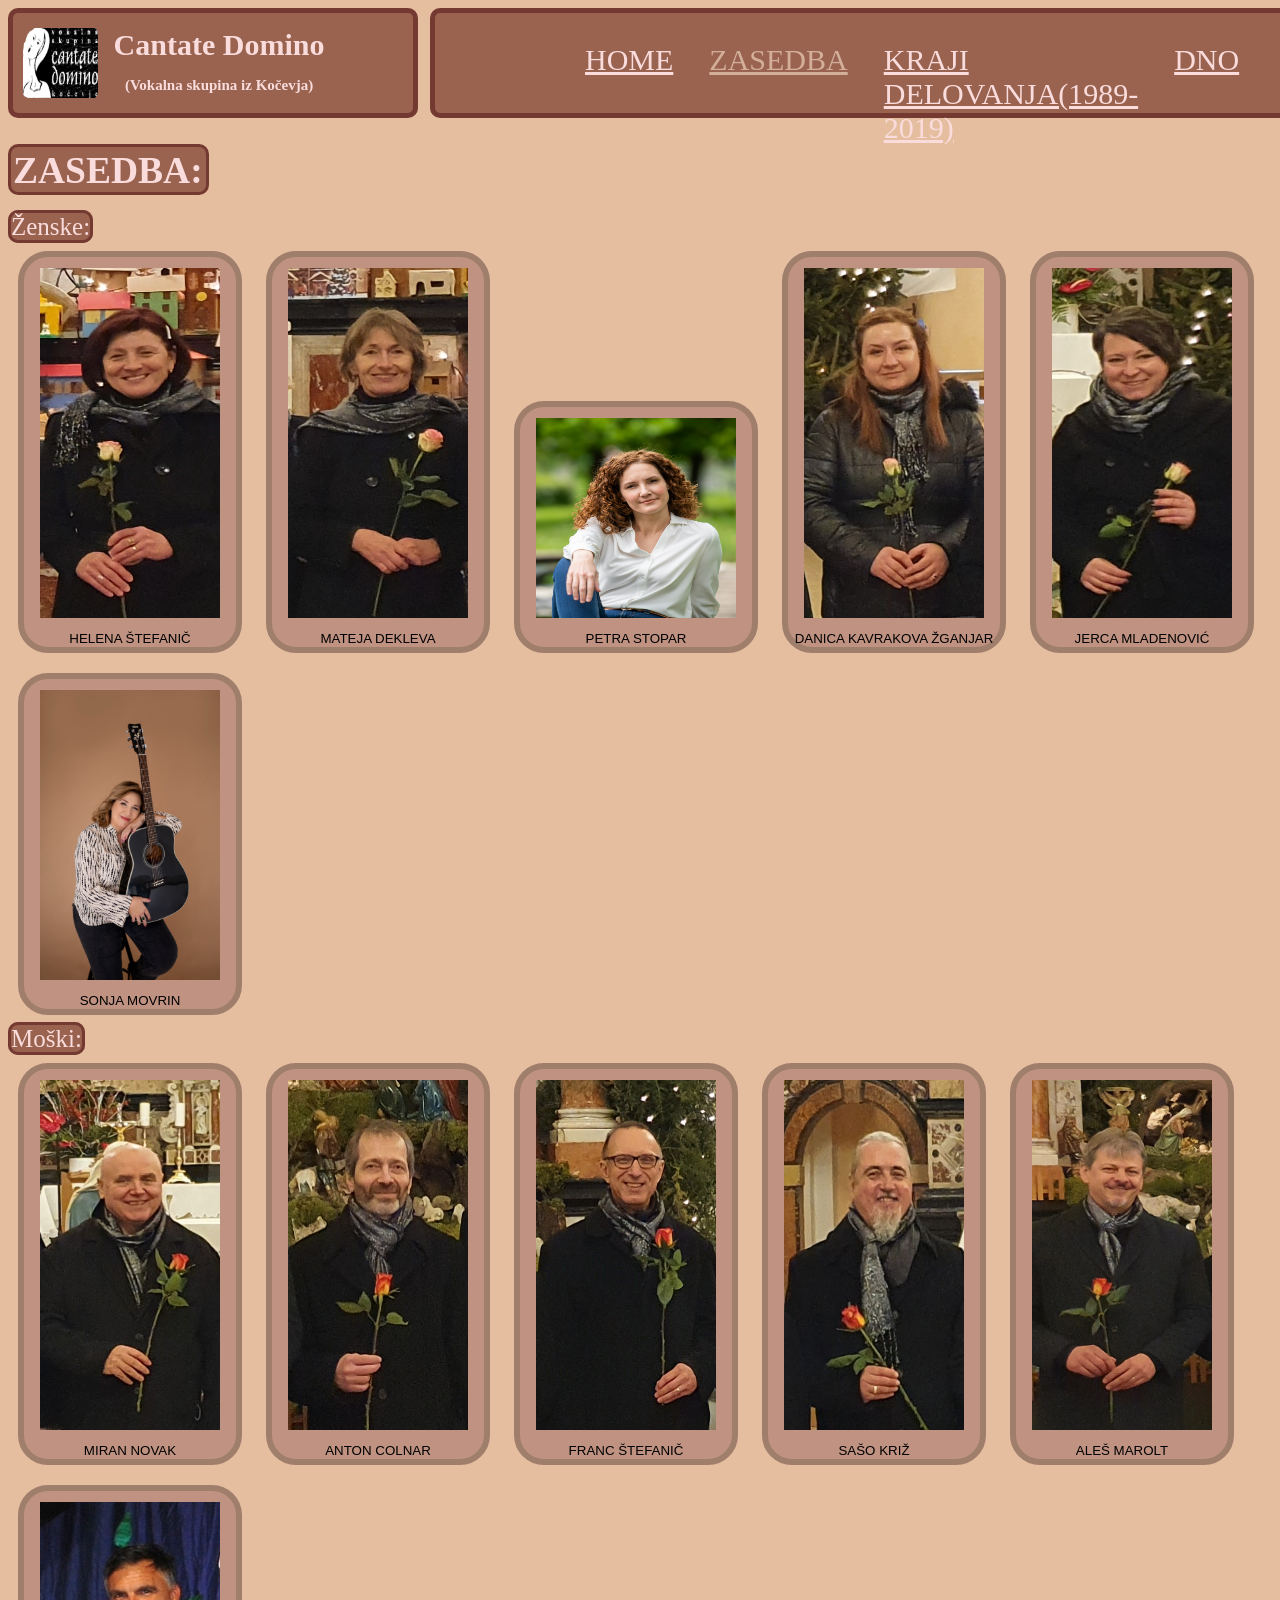
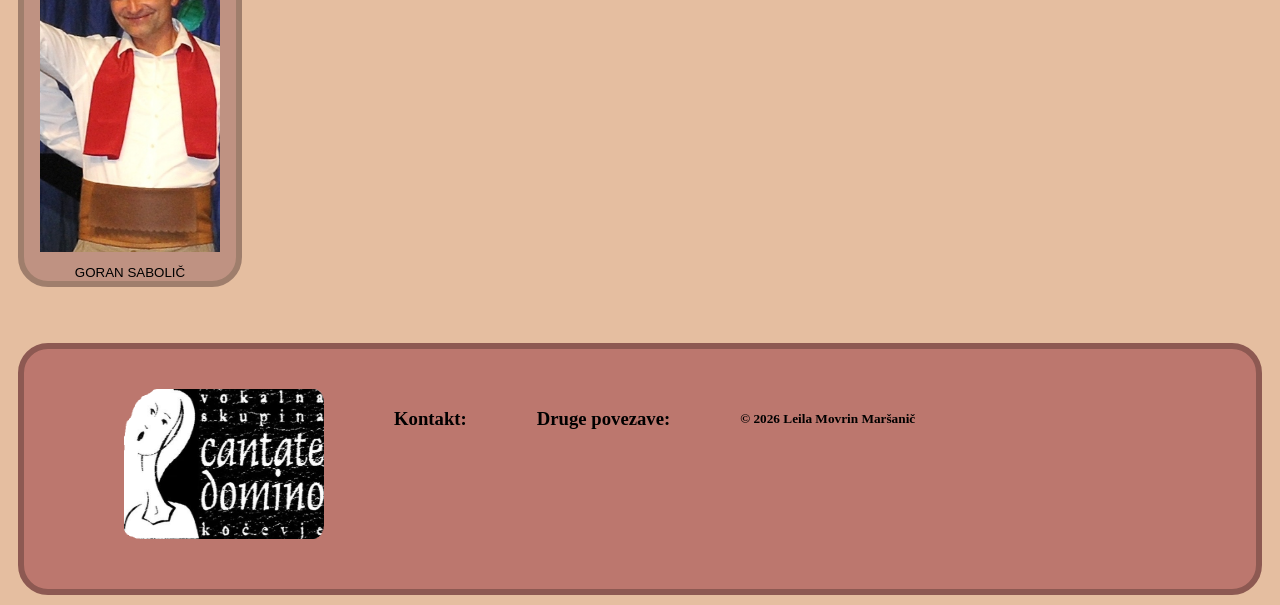
==== commit 124a46b2: "commit ;)" ====
--- a/Cantate Domino (website)/pod1.html
+++ b/Cantate Domino (website)/pod1.html
@@ -20,7 +20,7 @@
 <!-- NASLOV-->
 <div id="width: 20%;">
 
- <div class="header" id="myHeader" style="width: 400px; height: 92px; display:flex;">
+ <div class="header" id="myHeader" style="width: 400px; height: auto; display:flex;">
 
       <div id="slikaheader"><a href="CDL.png" >
         <img src="CDL.png" class="img1" alt="Slika" width="75" height="70">
